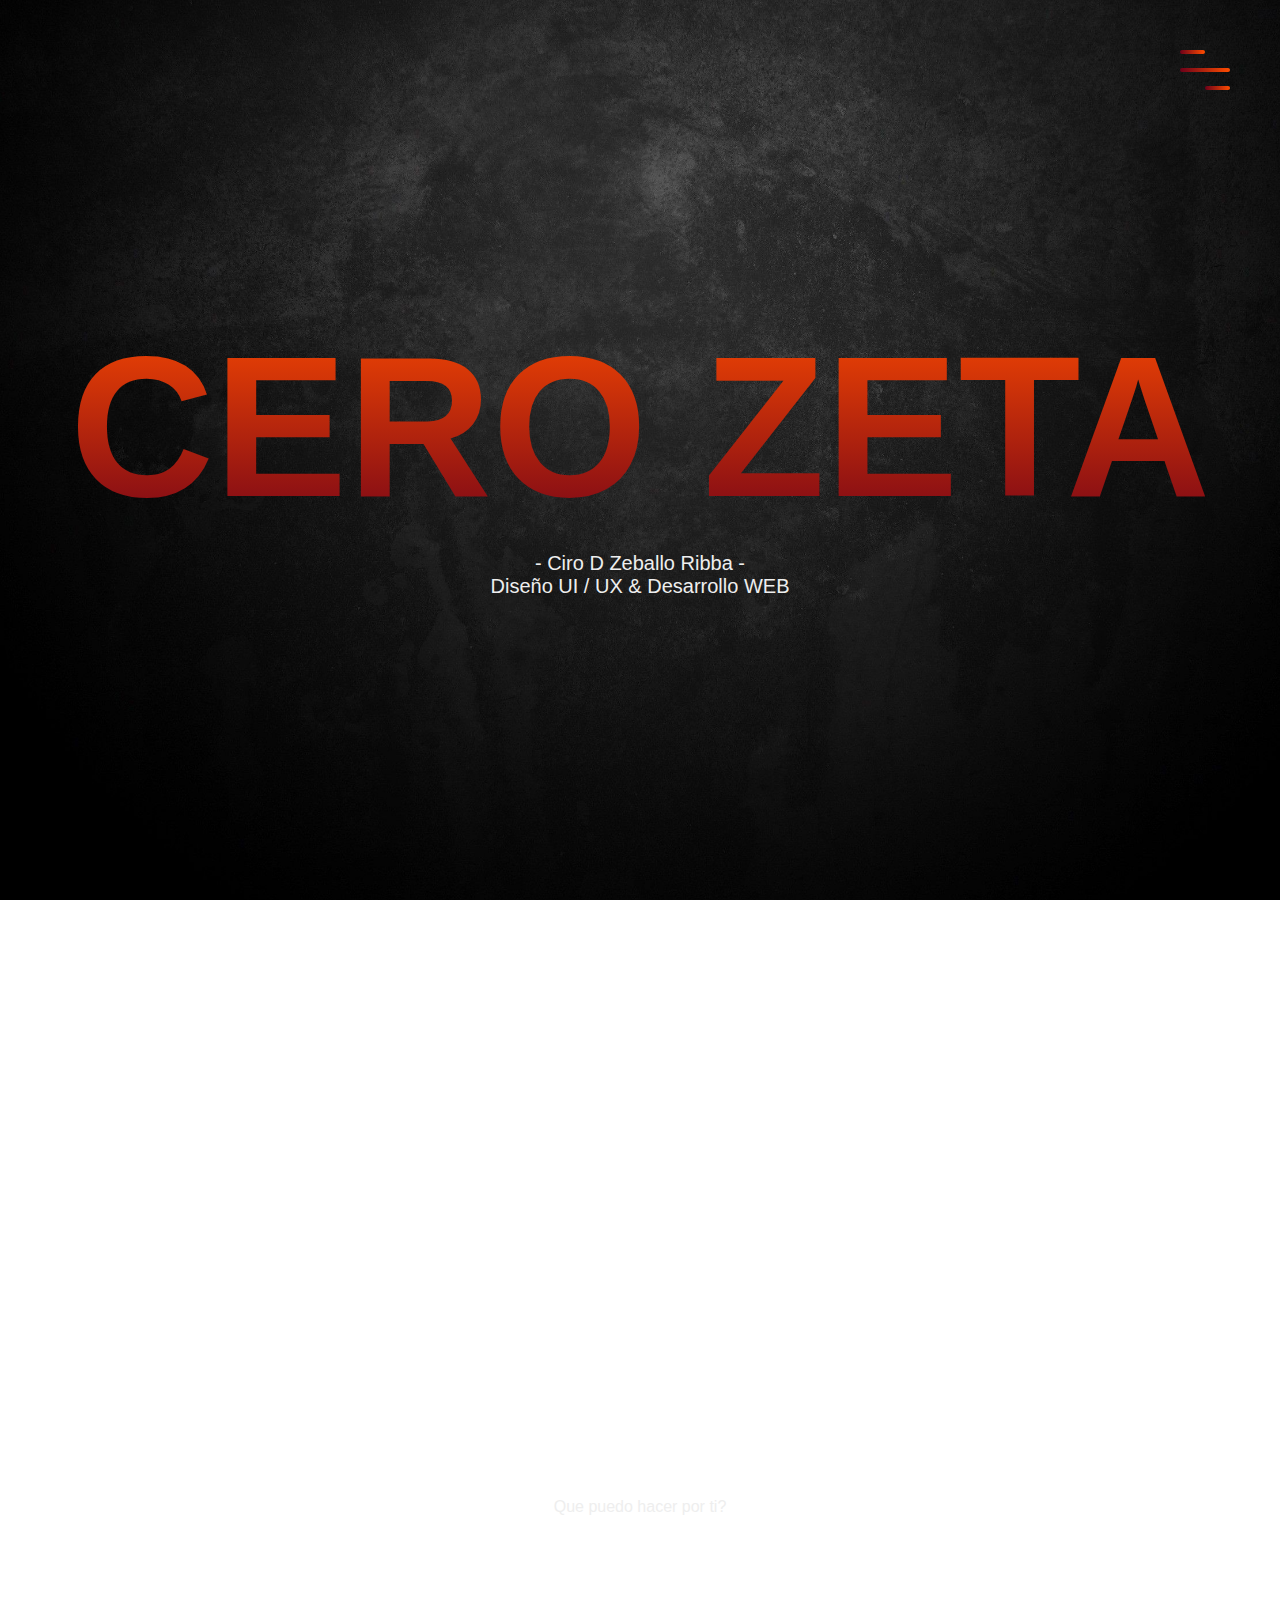
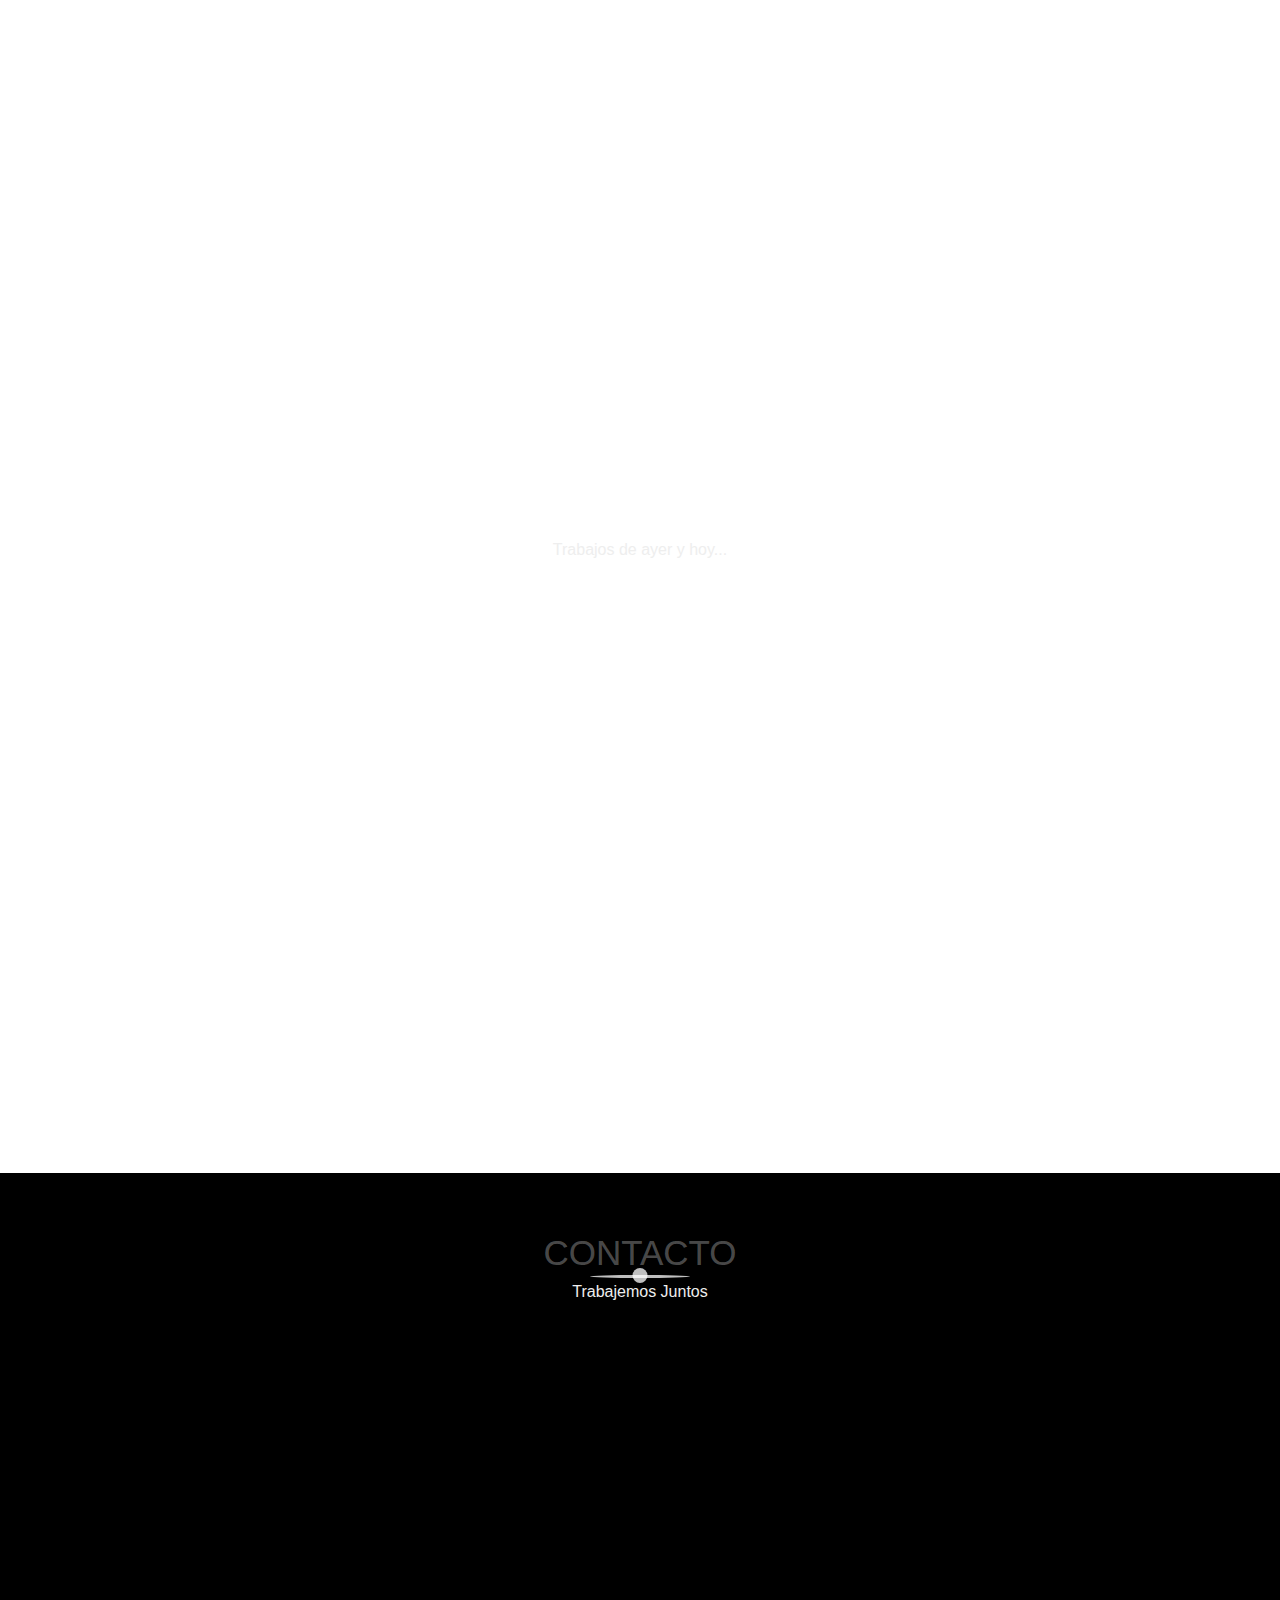
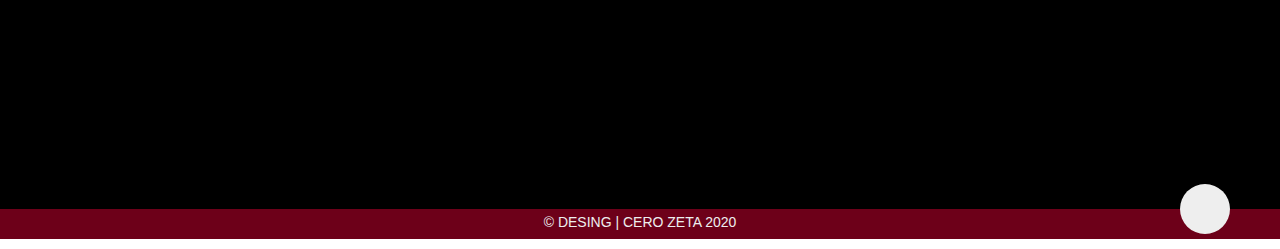
==== index.html @ c611a686 "primera subida de archivos" ====
<!DOCTYPE html>
<html lang="en">
<head>
    <meta charset="UTF-8">
    <meta name="viewport" content="width=device-width, initial-scale=1">
    <title>CZ</title>
    <link rel="stylesheet" href="https://unpkg.com/aos@next/dist/aos.css" />
    <link rel="stylesheet" href="https://use.fontawesome.com/releases/v5.7.2/css/all.css" integrity="sha384-fnmOCqbTlWIlj8LyTjo7mOUStjsKC4pOpQbqyi7RrhN7udi9RwhKkMHpvLbHG9Sr" crossorigin="anonymous">
    <link rel="stylesheet" href="main.css">
    <script src="imagenes.js"></script>

</head>
<body>
    <header>
        <div class="menu-toggler">
            <div class="bar half start"></div>
            <div class="bar"></div>
            <div class="bar half end"></div>
        </div>
        <nav class="top-nav">
            <ul class="nav-list">
                <li>
                    <a href="index.html" class="nav-link">Inicio</a>
                </li>
                <li>
                    <a href="#about" class="nav-link">Perfil</a>
                </li>
                <li>
                    <a href="#services" class="nav-link">Oficio</a>
                </li>
                <li>
                    <a href="#portfolio" class="nav-link">Portfolio</a>
                </li>
                <li>
                    <a href="#experience" class="nav-link">Experiencia</a>
                </li>
                <li>
                    <a href="#contact" class="nav-link">Contacto</a>
                </li>           
            </ul>
        </nav>
        <div class="landing-text">
            <h1 data-aos="fade-in" data-aos-delay="300">CERO ZETA</h1>
            <h6>- Ciro D Zeballo Ribba -</h6>
            <h6>Diseño UI / UX & Desarrollo WEB</h6>
        </div>
    </header>

    <section class="about" id="about">
        <div class="container">
            <div class="profile-img" data-aos="fade-right" data-aos-delay="300">
                <img src="images/profile2.png" alt="imagen de perfil">
            </div>
            <div class="about-details" data-aos="fade-left" data-aos-delay="600">
                <div class="about-heading">
                    <h1>PERFIL</h1>
                    <h2>MI</h2>
                </div>
                <p>Tengo un espíritu curioso y autodidacta por lo que siempre estoy 
                    buscando nuevas herramientas que brinden eficacia y eficiencia 
                    en cada proyecto en el que trabajo, lo que ademas me llevan a 
                    mantenerme actualizado en las distintas tecnologías con las que 
                    estoy en contacto. Actualmente estoy cursando la carrera de Desarrollador 
                    Web Full Stack en Acamica, y Desarrrollo en React.js en UTN FRBA.
                </p><br>
                <p class="text-center">   
                    <a href=""><i class="far fa-file"></i> C.V.</a>
                </p><br>
                <p class="text-center">
                    <a href="https://www.credential.net/60fd2c55-2cc8-4a7f-ace1-f62ef852a16c" target="_blank">
                        <i class="far fa-file"></i> Credencial UI/UX&nbsp;</a>
                </p><br>
                <p class="text-center">
                    <a href="https://www.credential.net/b139144b-ad05-4a73-a533-6b560515b7bd" target="_blank">
                        <i class="far fa-file"></i> Credencial Desarrollo WEB&nbsp;</a>
                </p><br>
                <!-- <p class="text-center">
                  <i class="fas fa-mobile"></i>351-5291149
                </p> -->
                <div class="social-media">
                    <ul class="nav-list">
                        <li>
                            <a href="https://www.linkedin.com/in/ciro-zeballo/" class="icon-link" target="_blank">
                                <i class="fab fa-linkedin"></i>
                            </a>
                        </li>
                        <li>
                            <a href="https://github.com/cirozeta/" class="icon-link" target="_blank">
                                <i class="fab fa-github-square"></i>
                            </a>
                        </li>
                        <li>
                            <a href="https://www.behance.net/ciro-zeballo" class="icon-link" target="_blank">
                                <i class="fab fa-behance-square"></i>
                            </a>
                        </li>
                    </ul>
                </div>
            </div>
        </div>
    </section>

    <section class="services" id="services">
        <div class="container">
            <div class="section-heading">
                <h1>Oficio</h1>
                <h6>Que puedo hacer por ti?</h6>
            </div>
            <div class="my-skills">
                <div class="skill" data-aos="fade-in" data-aos-delay="300">
                    <div class="icon-container">
                        <i class="fas fa-layer-group"></i>
                    </div>
                    <h1>Diseño WEB</h1>
                    <p>Planificar, diseñar, implementar y mantener sitios web.</p>
                </div>
                <div class="skill" data-aos="fade-in" data-aos-delay="600">
                    <div class="icon-container">
                        <i class="fas fa-code"></i>
                    </div>
                    <h1>Desarrollo WEB</h1>
                    <p>Crear funciones y caracteristicas que hacen a un diseño único capaz de 
                        interactuar con el visitante.</p>
                </div>
                <div class="skill" data-aos="fade-in" data-aos-delay="900">
                    <div class="icon-container">
                        <i class="fas fa-chart-bar"></i>
                    </div>
                    <h1>Diseño UI/UX</h1>
                    <p>Analizar y lograr objetivos eficaces y eficientes para cumplir metas del cliente.</p>
                </div>
            </div>
        </div>

        <div class="section-heading heading-special" data-aos="fade-in" data-aos-delay="1200">
            <h1>Herramientas</h1> 
            <h6>de trabajo</h6>
        </div>

        <section id="galeria2" data-aos="fade-up" data-aos-delay="300">            
            <article>
              <a  target="_blank">
              <figure>
                  <img src="images/logos/axd.png"/> <figcaption>ADOBE XD</figcaption>
              </figure>
              </a>
          </article>
          <article>
              <a  target="_blank">
              <figure>
                  <img src="images/logos/boot.png"/> <figcaption>BOOTSTRAP</figcaption>
              </figure>
              </a>
          </article>
          <article>
              <a  target="_blank">
              <figure>
                  <img src="images/logos/css.png"/> <figcaption>CSS</figcaption>
              </figure>
              </a>
          </article>
          <article>
              <a  target="_blank">
              <figure>
                  <img src="images/logos/ga.png"/> <figcaption>GOOGLE ANALYTICS</figcaption>
              </figure>
              </a>
          </article>
          <article>
            <a  target="_blank">
            <figure>
                <img src="images/logos/html.png"/> <figcaption>HTML</figcaption>
            </figure>
            </a>
        </article>
        <article>
            <a  target="_blank">
            <figure>
                <img src="images/logos/ill.png"/> <figcaption>ADOBE ILLUSTRATOR</figcaption>
            </figure>
            </a>
        </article>
        <article>
            <a  target="_blank">
            <figure>
                <img src="images/logos/inv.png"/> <figcaption>INVISION</figcaption>
            </figure>
            </a>
        </article>
        <article>
            <a  target="_blank">
            <figure>
                <img src="images/logos/jque.png"/> <figcaption>JQUERY</figcaption>
            </figure>
            </a>
        </article>
        <article>
            <a  target="_blank">
            <figure>
                <img src="images/logos/js.png"/> <figcaption>JS</figcaption>
            </figure>
            </a>
        </article>
        <article>
            <a  target="_blank">
            <figure>
                <img src="images/logos/mysql.png"/> <figcaption>MySQL</figcaption>
            </figure>
            </a>
        </article>
        <article>
            <a  target="_blank">
            <figure>
                <img src="images/logos/node.png"/> <figcaption>NODE.JS</figcaption>
            </figure>
            </a>
        </article>
        <article>
            <a  target="_blank">
            <figure>
                <img src="images/logos/photo.png"/> <figcaption>ADOBE PHOTOSHOP</figcaption>
            </figure>
            </a>
        </article>
        <article>
            <a  target="_blank">
            <figure>
                <img src="images/logos/react.png"/> <figcaption>REACT.JS</figcaption>
            </figure>
            </a>
        </article>
        <article>
            <a  target="_blank">
            <figure>
                <img src="images/logos/wpress.png"/> <figcaption>WORDPRESS</figcaption>
            </figure>
            </a>
        </article>          
          <!-- [...] Aquí se irían repitiendo más elementos <article> con cursos-->
          
          </section>

    </section>

    <section class="portfolio" id="portfolio">
            <div class="container">
                <div class="section-heading">
                    <h1>Portfolio</h1>
                    <h6>Vista de mis trabajos recientes</h6>
                </div>
                <div class="portfolio-item">
                    <div class="portfolio-img has-margin-right" data-aos="fade-right" data-aos-delay="300">
                        <img src="" alt="imagen1" id="imagen1">
                    </div>
                    <div class="portfolio-description" data-aos="fade-left" data-aos-delay="600">
                        <h6>Desarrollo y Diseño WEB</h6>
                        <h1>TIN CALZADOS</h1>
                        <p>Pagina Web que muestra los productos del local. Sitio responsive, desarrollado con html, js, jquey y bootstrap.  
                        </p>
                        <a href="http://tincalzados.com/" class="cta" target="_blank">Visitar Sitio</a>
                    </div>
                </div>
                <div class="portfolio-item">
                    <div class="portfolio-description has-margin-right" data-aos="fade-right" data-aos-delay="900">
                        <h6>Desarrollo y Diseño WEB</h6>
                        <h1>ANTU KUYEN</h1>
                        <p>Single page de una empresa dedicada a la construccion de viviendas. Sitio responsive, desarrollado con html, js, jquey y bootstrap.  
                        </p>
                        <a href="https://cirozeta.github.io/antu-kuyen/" class="cta" target="_blank">Visitar Sitio</a>
                    </div>
                    <div class="portfolio-img" data-aos="fade-left" data-aos-delay="1200">
                        <img src="" alt="imagen1" id="imagen2">
                    </div>
                </div>
                <div class="portfolio-item">
                    <div class="portfolio-img has-margin-right" data-aos="fade-right" data-aos-delay="300">
                        <img src="" alt="imagen1" id="imagen3">
                    </div>
                    <div class="portfolio-description" data-aos="fade-left" data-aos-delay="600">
                        <h6>Diseño UI/UX</h6>
                        <h1>Analizando Tinder</h1>
                        <p>Afiche que muestra tinder en números. 
                            Experimento para obtener métricas y 
                            las 7 facetas del diseño.</p>
                        <a href="https://www.behance.net/ciro-zeballo" class="cta" target="_blank">Ver otros diseños</a>
                    </div>
                </div>
                <div class="portfolio-item">
                    <div class="portfolio-description has-margin-right" data-aos="fade-right" data-aos-delay="900">
                        <h6>Diseño UI/UX</h6>
                        <h1>MOLER</h1>
                        <p>Landing y prototipo de alta fidelidad de un comercio de ventas de gafas solares.  
                        </p>
                        <a href="https://www.behance.net/ciro-zeballo" class="cta" target="_blank">Ver otros diseños</a>
                    </div>
                    <div class="portfolio-img" data-aos="fade-left" data-aos-delay="1200">
                        <img src="" alt="imagen1" id="imagen4">
                    </div>
                </div>
                <div class="portfolio-item">
                    <div class="portfolio-img has-margin-right" data-aos="fade-right" data-aos-delay="300">
                        <img src="" alt="imagen1" id="imagen5">
                    </div>
                    <div class="portfolio-description" data-aos="fade-left" data-aos-delay="600">
                        <h6>Diseño WEB</h6>
                        <h1>RADIO ONLINE</h1>
                        <p>Proyecto, maquetado web, versión escritorio de una radio funcional en linea.</p>
                        <a href="https://cirozeta.github.io/radio-enLinea/" class="cta" target="_blank">Visitar Sitio</a>
                    </div>
                </div>
                <div class="portfolio-item">
                    <div class="portfolio-description has-margin-right" data-aos="fade-right" data-aos-delay="900">
                        <h6>Diseño y Desarrollo WEB</h6>
                        <h1>Ciudad Zombie<br>
                        Pixel Art<br>
                        Rompecabezas</h1>
                        <p>Proyectos de entretenimiento aplicando diseño y desarrollo web con JS. 
                            Colaborando en las funcionalidades principales, maquetación y estilo.</p>
                        <a href="https://cirozeta.github.io/zoombie-city/" class="cta" target="_blank">Visitar Ciudad Zoombie</a><br>
                        <a href="https://cirozeta.github.io/Pixel-Art/" class="cta" target="_blank">Visitar Pixel Art</a><br>
                        <a href="https://cirozeta.github.io/The-Simpsons/" class="cta" target="_blank">Visitar Rompecabezas</a>
                    </div>
                    <div class="portfolio-img" data-aos="fade-left" data-aos-delay="1200">
                        <img src="" alt="imagen1" id="imagen6">
                    </div>
                </div>
                <div class="portfolio-item">
                    <div class="portfolio-img has-margin-right" data-aos="fade-right" data-aos-delay="300">
                        <img src="" alt="imagen1" id="imagen7">
                    </div>
                    <div class="portfolio-description" data-aos="fade-left" data-aos-delay="600">
                        <h6>Diseño UI/UX</h6>
                        <h1>Caso Costco.com</h1>
                        <p>Analisis de la version movil de Costco.com 2018 y apliacion de conceptos teoricos de UI/UX al mismo.</p>
                        <a href="https://cirozeta.github.io/Objetivos-Metricas-Costco/" class="cta" target="_blank">Visitar Sitio</a>
                    </div>
                </div>    
            </div><!--Cierre div container-->
            
                       

    </section> 
    
    <section class="experience" id="experience">
            <div class="container">
                <div class="section-heading">
                    <h1>Experiencia</h1>
                    <h6>Trabajos de ayer y hoy...</h6>
                </div>
                <div class="timeline" data-aos="fade-down" data-aos-delay="300">
                    <ul>
                        <li class="date" data-date="2017 - Present">                            
                            <h1>Desarrollo WEB Freelance</h1>
                            <p>tincalzados.com | waismansrl.com | surfrance.com.ar (Landing) 
                            </p>
                        </li>
                        <li class="date" data-date="2015 - 2017">
                            <h1>Colegio Farmaceutico de San Luis</h1>
                            <p>Administrativo 
                            </p>
                        </li>
                        <li class="date" data-date="2012 - 2017">
                            <h1>Data Entry</h1>
                            <p>atlasturisticosl.com | casadelpoeta.sanluis.gov.ar | unlc.edu.ar
                            </p>
                        </li>
                        <li class="date" data-date="2005 - 2010">
                            <h1>Beta SRL</h1>
                            <p>Empleado en mantenimiento 
                            </p>
                        </li>
                        <li class="date" data-date="2000 - 2001">
                            <h1>Municipalidad de Tilisarao</h1>
                            <p>Administrativo 
                            </p>
                        </li>
                    </ul>
                </div>
            </div>
    </section>

    <section class="contact" id="contact">
            <div class="container">
                <div class="section-heading">
                    <h1>Contacto</h1>
                    <h6>Trabajemos Juntos</h6>
                </div>
                <form action="#" data-aos="fade-up" data-aos-delay="300">
                    <label for="name">Nombre:</label>
                    <input type="text" name="name" id="name" placeholder="Ingresa tu nombre..." required>
                    <label for="email">Email:</label>
                    <input type="text" name="email" id="email" placeholder="Ingresa tu email..." required>
                    <label for="subject">Mensaje:</label>
                    <textarea name="subject" id="subject" cols="10" rows="10"></textarea>
                    <input type="submit" value="Enviar">
                </form>
            </div>
    </section>
    
    <footer class="copyright">
        <div class="up" id="up">
            <i class="fas fa-chevron-up"></i>            
        </div>
        <p id="p_special">&copy; DESING | CERO ZETA 2020</p>
    </footer>

    <script src="https://ajax.googleapis.com/ajax/libs/jquery/3.3.1/jquery.min.js"></script>
    <script src="https://unpkg.com/aos@next/dist/aos.js"></script>
    <script src="main.js"></script>
</body>
</html>
---- main.css ----
/*Start global*/
*{
    margin: 0;
    padding: 0;
    box-sizing: border-box;
}
html{
    font-size: 10px;
    font-family: 'Roboto', sans-serif;
    color: #eee;
}
body{
    width: 100%;
    height: 100%;
    background: url("images/geo1.jpg") no-repeat center fixed ;
    background-size: cover;
    overflow-x: hidden;
}
section{
    padding: 6rem 0;
}
a{
    text-decoration: none;
    color: #eee;
}
p{
    font-size: 1.8rem;
    font-weight: 300;
}
img{
    width: 100%;
}
/*End global*/

/*Start reusable*/
.container{
    width: 90%;
    max-width: 120rem;
    height: 100%;
    margin: 0 auto;
    position: relative;
}
.section-heading{
    text-align: center;
    margin-bottom: 10rem;
}
.section-heading h1{
    font-size: 3.5rem;
    color: rgba(255,255,255, .3);
    text-transform: uppercase;
    font-weight: 300;
    position: relative;
    margin-bottom: 1rem;
}
.section-heading h1::before,
.section-heading h1::after{
    content: '';
    position: absolute;
    bottom: -.5rem;
    left: 50%;
    transform: translateX(-50%);
    background-color: rgba(255,255,255, 0.75);
}
.section-heading h1::before{
    width: 10rem;
    height: 3px;
    border-radius: 100%;
}
.section-heading h1::after{
    width: 1.5rem;
    height: 1.5rem;
    border-radius: 100%;
    bottom: -1rem;
}
.section-heading h6{
    font-size: 1.6rem;
    font-weight: 300;
}
.has-margin-right{
    margin-right: 5rem;
}
/*End reusable*/

/*Start header*/
header{
    width: 100%;
    height: 100vh;
}
.top-nav{
    width: 100%;
    height: 100vh;
    position: fixed;
    top: -100vh;
    z-index: 50;
    background-color: #000000;
background-image: url("data:image/svg+xml,%3Csvg xmlns='http://www.w3.org/2000/svg' width='100%25' height='100%25' viewBox='0 0 800 400'%3E%3Cdefs%3E%3CradialGradient id='a' cx='396' cy='281' r='514' gradientUnits='userSpaceOnUse'%3E%3Cstop offset='0' stop-color='%23cccccc'/%3E%3Cstop offset='1' stop-color='%23000000'/%3E%3C/radialGradient%3E%3ClinearGradient id='b' gradientUnits='userSpaceOnUse' x1='400' y1='148' x2='400' y2='333'%3E%3Cstop offset='0' stop-color='%23f7f6eb' stop-opacity='0'/%3E%3Cstop offset='1' stop-color='%23f7f6eb' stop-opacity='0.5'/%3E%3C/linearGradient%3E%3C/defs%3E%3Crect fill='url(%23a)' width='800' height='400'/%3E%3Cg fill-opacity='0.4'%3E%3Ccircle fill='url(%23b)' cx='267.5' cy='61' r='300'/%3E%3Ccircle fill='url(%23b)' cx='532.5' cy='61' r='300'/%3E%3Ccircle fill='url(%23b)' cx='400' cy='30' r='300'/%3E%3C/g%3E%3C/svg%3E");
background-attachment: fixed;
background-size: cover;
    border-bottom-right-radius: 100%;
    border-bottom-left-radius: 100%;
    transition: all 650ms cubic-bezier(1,0,0,1);
}
.nav-list{
    list-style: none;
    width: 100%;
    height: 100%;
    display: flex;
    justify-content: center;
    align-items: center;
}
li{
    margin: 0 2rem;
}
.nav-link{
    font-family: 'The Historia Demo', sans-serif;
    font-size: 2rem;
    padding: 1rem;
}
.nav-link:hover,
.nav-link:focus{
    background: linear-gradient(to top, #6d0019,#FF4C00 );
    -webkit-background-clip: text;
    -webkit-text-fill-color: transparent;
}
.top-nav.open{
    top: 0;
    border-radius: initial;    
}
.menu-toggler{
    position: absolute;
    top: 5rem;
    right: 5rem;
    width: 5rem;
    height: 4rem;
    display: flex;
    flex-direction: column;
    justify-content: space-between;
    cursor: pointer;
    z-index: 1500;
    transition: transform 650ms ease-out;
}
.menu-toggler.open{
    transform: rotate(-45deg);
}
.bar{
    background: linear-gradient(to right, #6d0019,#FF4C00 );
    width: 100%;
    height: 4px;
    border-radius: .8rem;
}
.bar.half{
    width: 50%;
}
.bar.start{
    transform-origin: right;
    transition: transform 650ms cubic-bazier(0.54, -0.81, 0.57, 0.57);
}
.open .bar.start{
    transform: rotate(-450deg) translateX(.8rem);
}
.bar.end{
    align-self: flex-end;
    transform-origin: left;
    transition: transform 650ms cubic-bazier(0.54, -0.81, 0.57, 0.57);
}
.open .bar.end{
    transform: rotate(-450deg) translateX(-.8rem);
}
.landing-text{
    position: absolute;
    top: 50%;
    left: 50%;
    transform: translate(-50%, -50%);
    width: 100%;
    text-align: center;
    z-index: 1;
}
.landing-text h1{
    font-size: 20rem;
    font-family: 'The Histori Demo', sans-serif;
    background: linear-gradient(to top, #6d0019,#FF4C00 );
    -webkit-background-clip: text;
    -webkit-text-fill-color: transparent;
    padding: 1rem;
    user-select: none;
}
.landing-text h6{
    font-size: 2rem;
    font-weight: 300;
}
/*End header*/

/*Start about*/
.about .container{
    display: flex;
    align-items: center;
    justify-content: center;
}
.about-heading{
    text-align: center;
    text-transform: uppercase;
    line-height: 0;
    margin-bottom: 6rem;
}
.about-heading h1{
    font-size: 10rem;
    opacity: .3;
}
.profile-img{
    flex: 1;
    margin-right: 5rem;
}
.about-details{
    flex: 1;
}
.social-media{
    margin-top: 5rem;
}
.social-media i{
    font-size: 5rem;
    transition: color 650ms;
}
.fa-linkedin:hover{
    color: #ffd104;
}
.fa-github-square:hover{
    color: #ff3e04;
}
.fa-behance-square:hover{
    color: #fa0612;
}
/*End about*/

/*Start services*/
.my-skills{
    margin-top: 10rem;
    display: grid;
    grid-template-columns: repeat(auto-fit, minmax(25rem, 1fr));
    grid-gap: 2.5rem;
    text-align: center;
}
.skill{
    display: flex;
    flex-direction: column;
    justify-content: center;
    align-items: center;
    padding: 2rem;
}
.skill h1{
    text-transform: uppercase;
    letter-spacing: 2px;
    margin: 2rem -2px 2rem 0;
}
.icon-container{
    width: 10rem;
    height: 10rem;
    border: 3px solid #FF4C00;
    background-color: #6d0019;
    margin-bottom: 2rem;
    display: flex;
    transform: rotate(45deg);
}
.icon-container i{
    color: #FF4C00;
    font-size: 5rem;
    margin: auto;
    transform: rotate(-45deg);
}
/*End services*/

/*Start portfolio*/
.portfolio-item{
    display: flex;
    align-items: center;
    justify-content: center;
    margin-bottom: 5rem;
}
.portfolio-item:last-child{
    margin-bottom: 0;
}
.profile-img{
    width: 50rem;
    flex: 1;
}
.portfolio-description{
    flex: 1;
}
.portfolio-description h1{
    font-size: 3rem;
    font-weight: 300;
    margin: 1rem 0;
}
.portfolio-description h6{
    font-size: 1.5rem;
    text-transform: uppercase;
    font-weight: 300;
    opacity: 0.3;
}
.portfolio-description .cta{
    display: inline-block;
    margin-top: 2.5rem;
    font-size: 1.5rem;
    text-transform: uppercase;
    color: #04f8d8;
    transition: color 650ms;
}
.portfolio-description .cta:hover{
    color: #07cdff;
}
/*End services*/

/*Start timeline*/
.timeline ul{
    border-left: 4px solid #FF4C00;
    border-radius: .8rem;
    background-color: rgba(0,0,0,0.05);
    margin: 0 auto;
    position: relative;
    padding: 5rem;
    list-style: none;
    text-align: left;
    width: 70%;
}
.timeline h1{
    font-size: 2rem;
    text-transform: uppercase;
    font-weight: 300;
    margin-bottom: 1rem;
    opacity: .3;
}
.timeline .date{
    border-bottom: 1px solid rgba(255,255,255,0.1);
    margin-bottom: 1rem;
    padding-bottom: 1rem;
    position: relative;
}
.timeline .date:last-of-type{
    padding-bottom: 0;
    margin-bottom: 0;
    border: none;
}
.timeline .date::before,
.timeline .date::after{
    position: absolute;
    display: block;
    top: 50%;
    transform: translateY(-50%);
}
.timeline .date::before{
    content: attr(data-date);
    left: -21rem;
    text-align: right;
    min-width: 12rem;
    font-size: 1.5rem;
}
.timeline .date::after{
    content:'';
    box-shadow: 0 0 0 4px #6d0019;
    border-radius: 100%;
    left: -8rem;
    height: 1.5rem;
    width: 1.5rem;
    background-color: #313534;
}
/*End timeline*/

/*Start contact*/
.contact{
    background-color: #000000;
background-image: url("data:image/svg+xml,%3Csvg xmlns='http://www.w3.org/2000/svg' width='100%25' height='100%25' viewBox='0 0 800 400'%3E%3Cdefs%3E%3CradialGradient id='a' cx='396' cy='281' r='514' gradientUnits='userSpaceOnUse'%3E%3Cstop offset='0' stop-color='%23cccccc'/%3E%3Cstop offset='1' stop-color='%23000000'/%3E%3C/radialGradient%3E%3ClinearGradient id='b' gradientUnits='userSpaceOnUse' x1='400' y1='148' x2='400' y2='333'%3E%3Cstop offset='0' stop-color='%23f7f6eb' stop-opacity='0'/%3E%3Cstop offset='1' stop-color='%23f7f6eb' stop-opacity='0.5'/%3E%3C/linearGradient%3E%3C/defs%3E%3Crect fill='url(%23a)' width='800' height='400'/%3E%3Cg fill-opacity='0.4'%3E%3Ccircle fill='url(%23b)' cx='267.5' cy='61' r='300'/%3E%3Ccircle fill='url(%23b)' cx='532.5' cy='61' r='300'/%3E%3Ccircle fill='url(%23b)' cx='400' cy='30' r='300'/%3E%3C/g%3E%3C/svg%3E");
background-attachment: fixed;
background-size: cover;
}
form{
    width: 70%;
    margin: 0 auto;
}
form label{
    font-size: 1.5rem;
}
input,
textarea,
select{
    width: 100%;
    padding: 1rem;
    margin-bottom: 5px;
    border: none;
    outline-color: #6d0019;
}
input[type="submit"]{
width: initial;
background-color: #6d0019;
color: #eee;
padding: 1rem 2rem;
border-radius: .8rem;
cursor: pointer;
transition: background-color 650ms;
}
input[type="submit"]:hover{
    color: #ffffff;
    background-color: #FF4C00;
}
/*End contact*/

/*Start footer*/
.copyright{
    width: 100%;
    height: 30px;
    text-align: center;
    background-color: #6d0019;
    padding: 2 rem 0;
    position: relative;
}
#p_special{
    padding-top: 5px;
}
.up{
    position: absolute;
    width: 5rem;
    height: 5rem;
    background-color: #eee;
    top: -2.5rem;
    right: 5rem;
    border-radius: 100%;
    display: flex;
    animation: pulse 2s infinite;
    cursor: pointer;
}
.up i{
    color: #16162d;
    font-size: 2rem;
    margin: auto;
}
.copyright p{
    font-size: 1.4rem;
}
/*End footer*/

/*Start animations*/
@keyframes pulse{
    0%{
        box-shadow: 0 0 0 0 rgba(109, 0, 25,0.99);
    }
    70%{
        box-shadow: 0 0 0 2rem rgba(109, 0, 25,0);
    }
    100%{
        box-shadow: 0 0 0 0 rgba(109, 0, 25,0);
    }
}
/*End animations*/

/*Start media queries*/
@media screen and (max-width: 768px){
    body{
        background: url("images/sitebg2.jpg") no-repeat center fixed ;
        background-size: cover;
    }
    .landing-text h1{
        font-size: 15rem;;
    }
    .landing-text h6{
        font-size: 1.7rem;
    }
    .nav-list{
        flex-direction: column;
    }
    li{
        margin: 2rem 0;
    }
    .nav-link {
        font-size: 4.5rem;
    }
    .about-heading h1{
        font-size: 8rem;
    }
    .section-heading h1{
        font-size: 3rem;
    }
    .about-details .nav-list{
        flex-direction: initial;
    }
    .about-details li{
        margin: 0 2rem;
    }
    .icon-container{
        width: 7rem;
        height: 7rem;
    }
    .icon-container i{
        font-size: 4rem;
    }
    .timeline ul{
        margin: 0 0 0 auto;
    }
    .timeline .date::before{
        left: -20rem;
    }
    .timeline .date::after{
        left: -5.9rem;
    }
}

@media screen and (max-width: 600px){
    .menu-toggler{
        top: 2rem;
        right: 2rem;
    }
    .landing-text h1{
        font-size: 8rem;
    }
    .landing-text h6{
        font-size: 1.4rem;
    }
    .nav-link{
        font-size: 3.5rem;
    }
    .about .container{
        flex-direction: column;
    }
    .profile-img{
        margin: 0 0 7rem 0;
    }
    .portfolio-item{
        flex-direction: column;
    }
    .portfolio-img{
        margin: 0 0 2rem 0;
        order: 1;
    }
    .portfolio-description{
        margin: 0;
        order: 2;
    }
    .timeline p{
        font-size: 1.6rem;
    }
    .timeline .date::before{
        font-size: 1.4rem;
    }
    form{
        width: 100%;
    }
    .up{
        right: 2rem;
    }

}


/*End media queries*/
.heading-special{
    margin: 50px auto;
}

.text-center{
    text-align: center;
}


#galeria,
#galeria2 {
    margin: 1rem auto;
    width:100%;
    max-width: 120rem;
    padding:0 20px 20px;
    box-sizing: border-box;
    column-count: 7;
    cursor: context-menu;

    /* Espacio entre columnas */
    -moz-column-gap: 20px;
    -webkit-column-gap: 20px;
    column-gap: 20px;
    
    /* Filete entre columnas */
    /*-moz-column-rule: 1px solid #bbb;
    -webkit-column-rule: 1px solid #bbb;
    column-rule: 1px solid #bbb;*/


}

#galeria .header2,
#galeria2 .header2 {
    -webkit-column-span:all;
    column-span:all;
    cursor: context-menu;
}

article {
    background:#fff;
    border-radius:5px;
    border:1px solid #ccc;
    margin:0 0 20px 0;
    text-align: center;
    max-width: 100%;
    filter: opacity(70%);
    cursor: context-menu;

    /*Evitamos que se corte al cambiar de columna*/
    break-inside: avoid;
    page-break-inside: avoid;         

}

article img {
    width:100%;
    cursor: context-menu;
}

article:hover {
    transition: .5s ease;
    filter: opacity(100%);
    cursor: context-menu;
}

figure {
    padding:1rem;
    box-sizing: border-box;
    cursor: context-menu;
}

figcaption{
    color: #cccccc;
}


/* Móviles en horizontal o tablets en vertical */
@media (max-width: 767px) { 
    #galeria,
    #galeria2 {
        columns:2;
    }

}

/* Móviles en vertical */

@media (max-width: 480px) {
    #galeria,
    #galeria2 {
        columns: 1;
    }
}
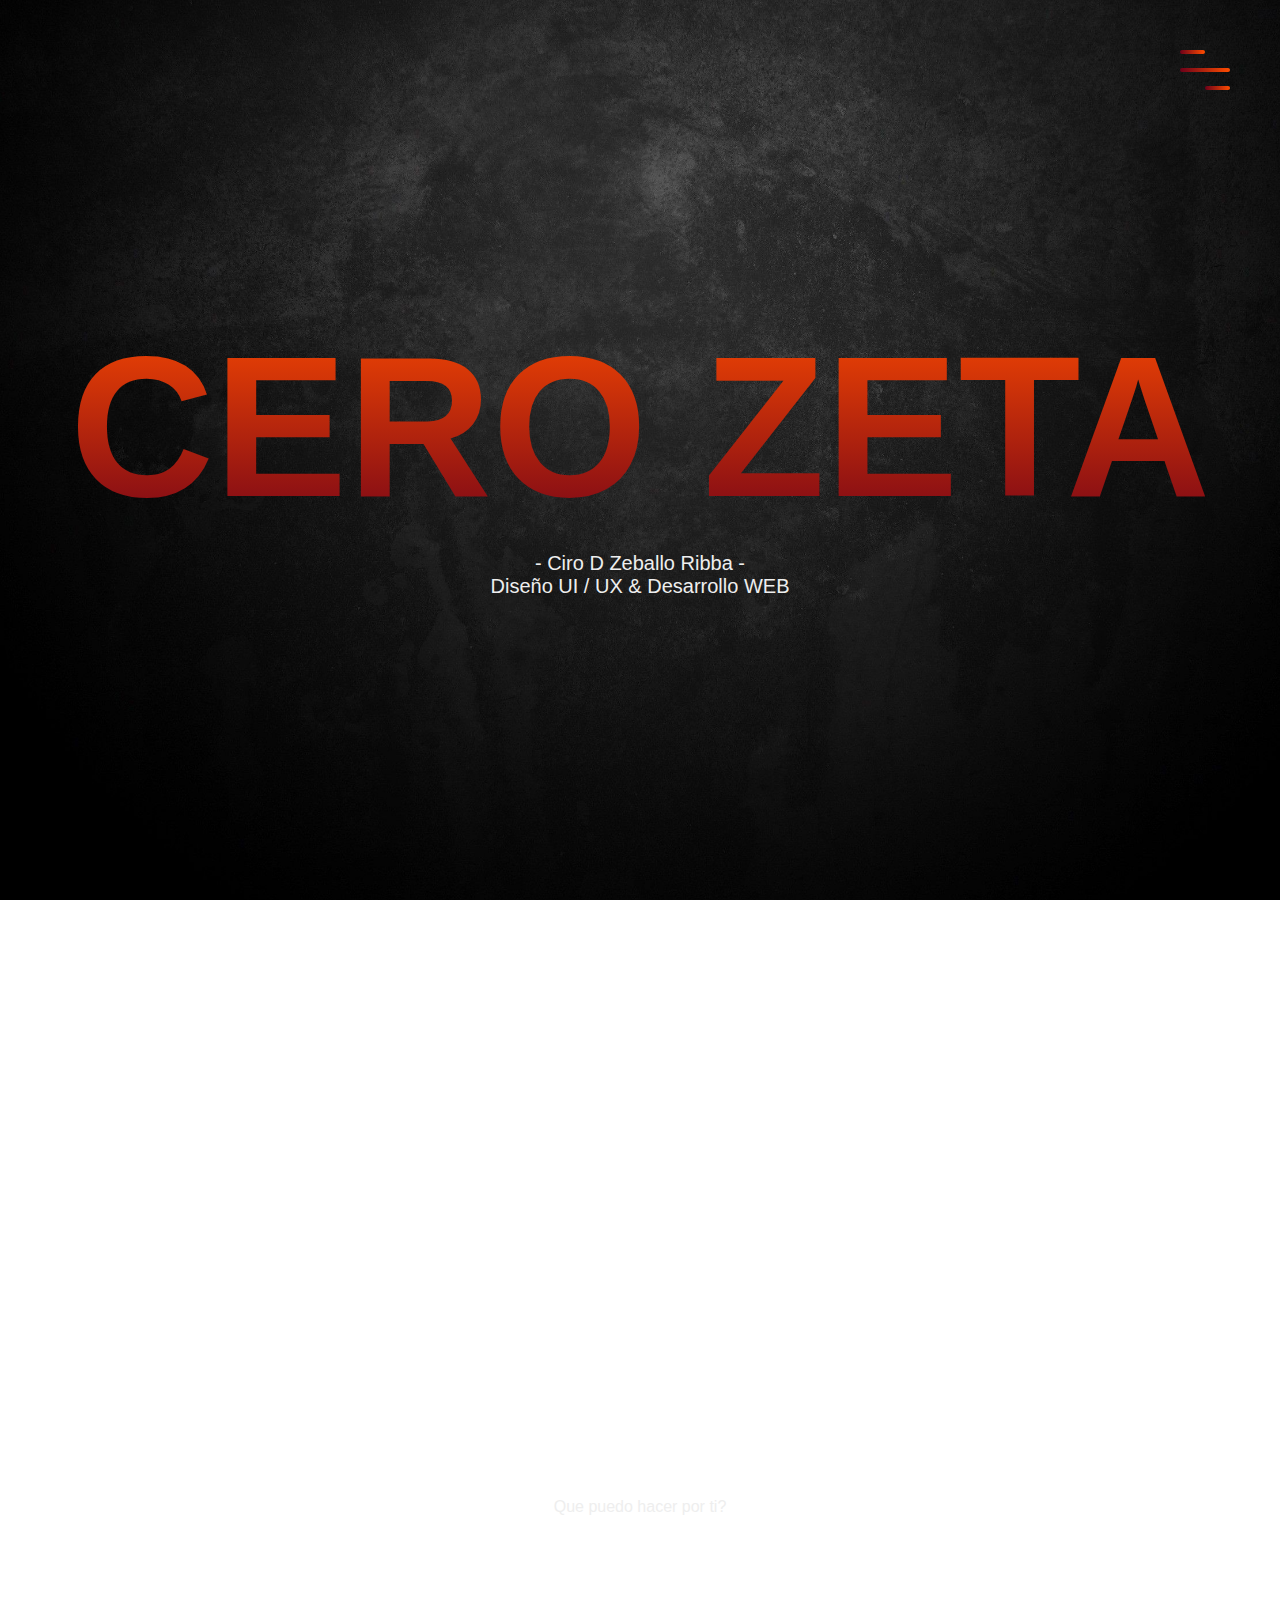
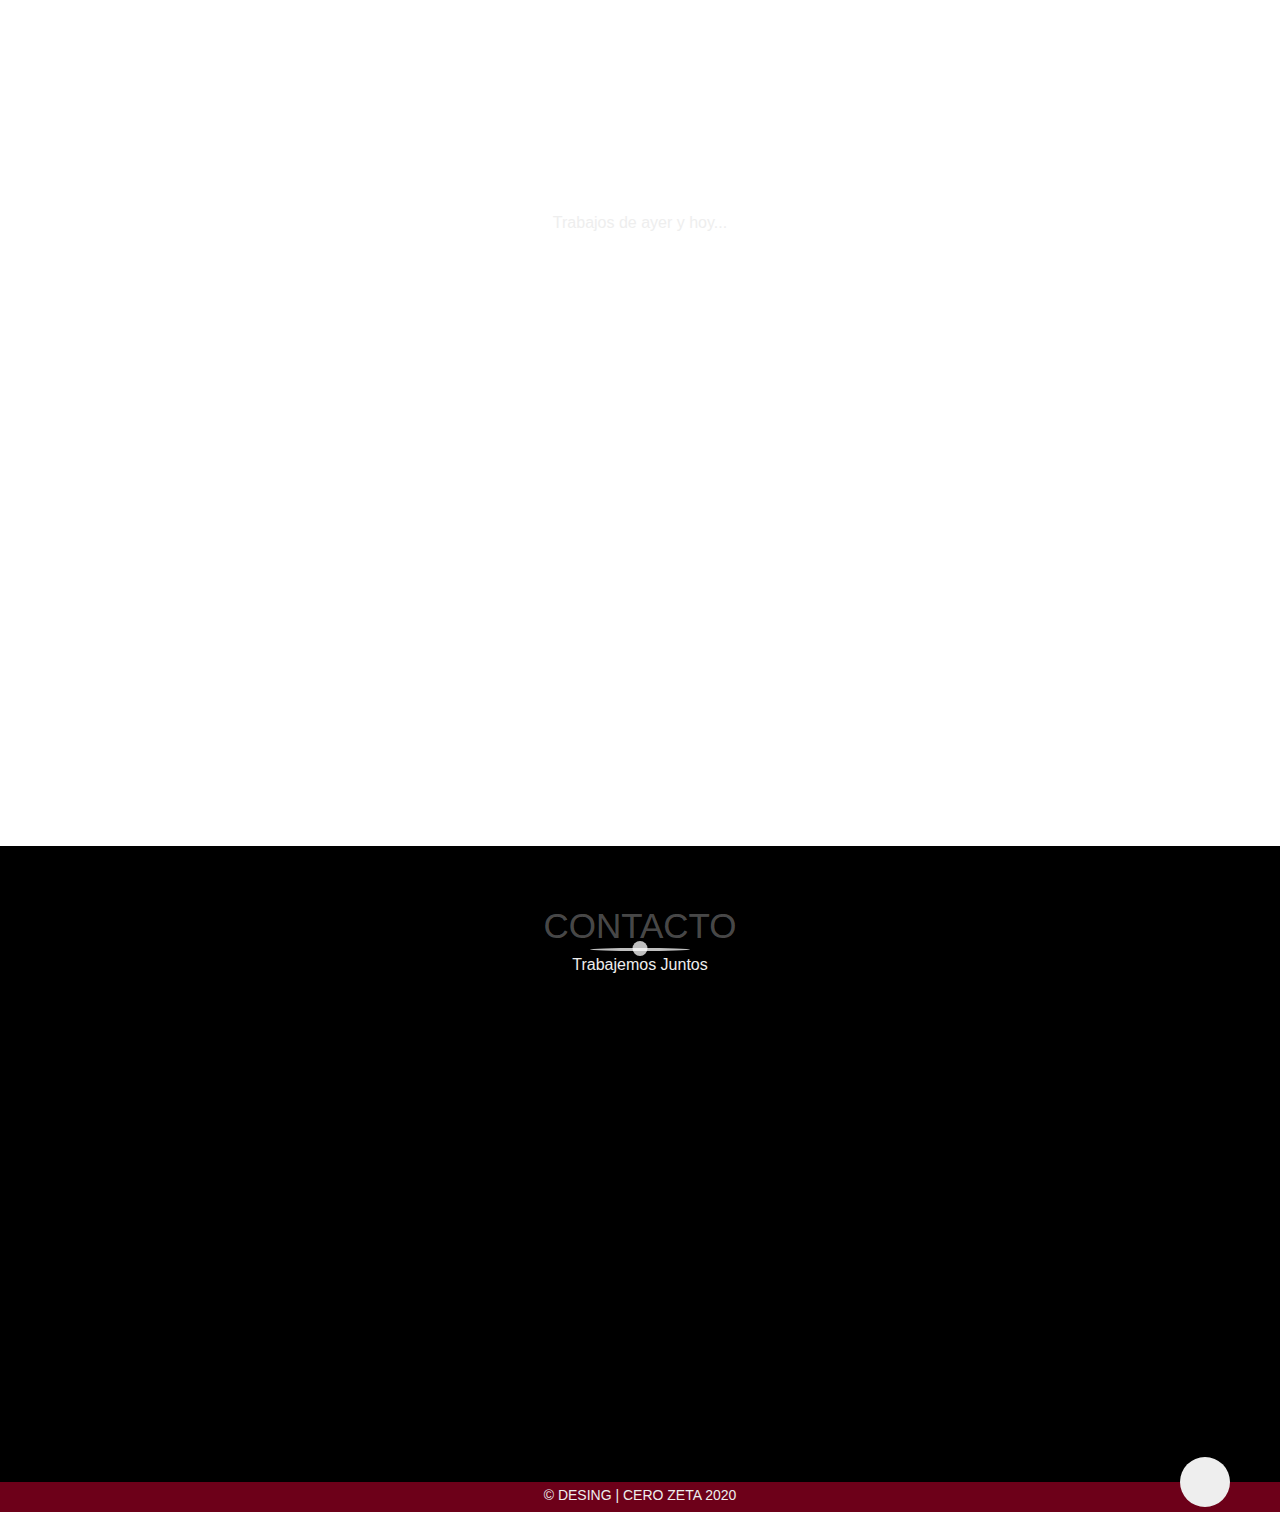
==== commit 156a0549: "Agregando boton toogle herramientas" ====
--- a/index.html
+++ b/index.html
@@ -64,15 +64,15 @@
                     Web Full Stack en Acamica, y Desarrrollo en React.js en UTN FRBA.
                 </p><br>
                 <p class="text-center">   
-                    <a href=""><i class="far fa-file"></i> C.V.</a>
+                    <a href="images/CV_Zeballo_Ribba.pdf" target="_blank"><i class="far fa-file"></i> <u>C.V.</u></a>
                 </p><br>
                 <p class="text-center">
                     <a href="https://www.credential.net/60fd2c55-2cc8-4a7f-ace1-f62ef852a16c" target="_blank">
-                        <i class="far fa-file"></i> Credencial UI/UX&nbsp;</a>
+                        <i class="far fa-file"></i> <u>Credencial UI/UX</u></a>
                 </p><br>
                 <p class="text-center">
                     <a href="https://www.credential.net/b139144b-ad05-4a73-a533-6b560515b7bd" target="_blank">
-                        <i class="far fa-file"></i> Credencial Desarrollo WEB&nbsp;</a>
+                        <i class="far fa-file"></i> <u>Credencial Desarrollo WEB</u></a>
                 </p><br>
                 <!-- <p class="text-center">
                   <i class="fas fa-mobile"></i>351-5291149
@@ -109,7 +109,7 @@
             <div class="my-skills">
                 <div class="skill" data-aos="fade-in" data-aos-delay="300">
                     <div class="icon-container">
-                        <i class="fas fa-layer-group"></i>
+                        <i class="fas fa-paint-brush"></i>
                     </div>
                     <h1>Diseño WEB</h1>
                     <p>Planificar, diseñar, implementar y mantener sitios web.</p>
@@ -133,8 +133,9 @@
         </div>
 
         <div class="section-heading heading-special" data-aos="fade-in" data-aos-delay="1200">
-            <h1>Herramientas</h1> 
-            <h6>de trabajo</h6>
+            <h1>Tecnologias</h1> 
+            <h6 >de trabajo</h6><br>
+            <button id="herramientas">Mostrar/Ocultar</button>
         </div>
 
         <section id="galeria2" data-aos="fade-up" data-aos-delay="300">            
@@ -408,4 +409,4 @@
     <script src="https://unpkg.com/aos@next/dist/aos.js"></script>
     <script src="main.js"></script>
 </body>
-</html>+</html>
--- a/main.css
+++ b/main.css
@@ -190,6 +190,21 @@
 }
 /*End header*/
 
+#herramientas{
+    border: none;
+    background-color: #6d0019;
+    color: #eee;
+    padding: 1rem 1rem;
+    border-radius: .8rem;
+    cursor: pointer;
+    transition: background-color 650ms;
+}
+#herramientas:hover {
+    color: #ffffff;
+    background-color: #FF4C00;
+}
+
+
 /*Start about*/
 .about .container{
     display: flex;
